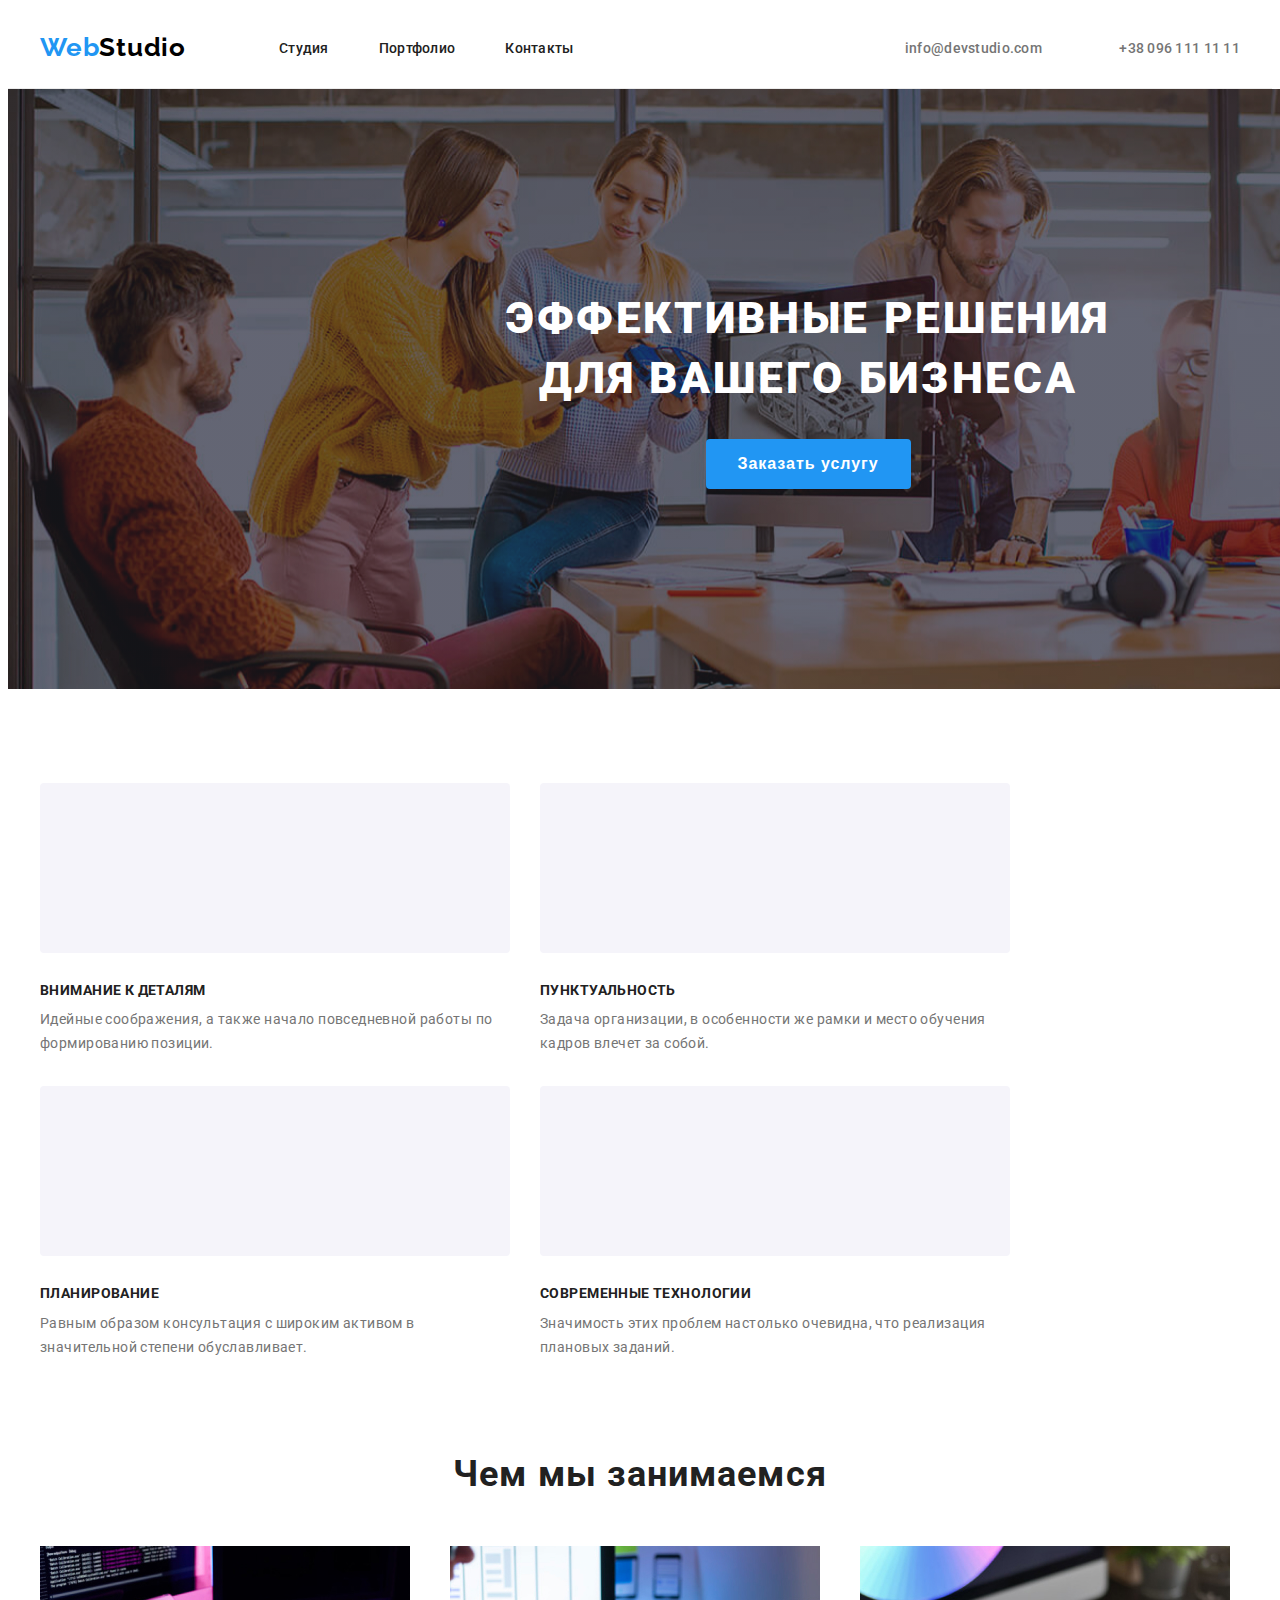
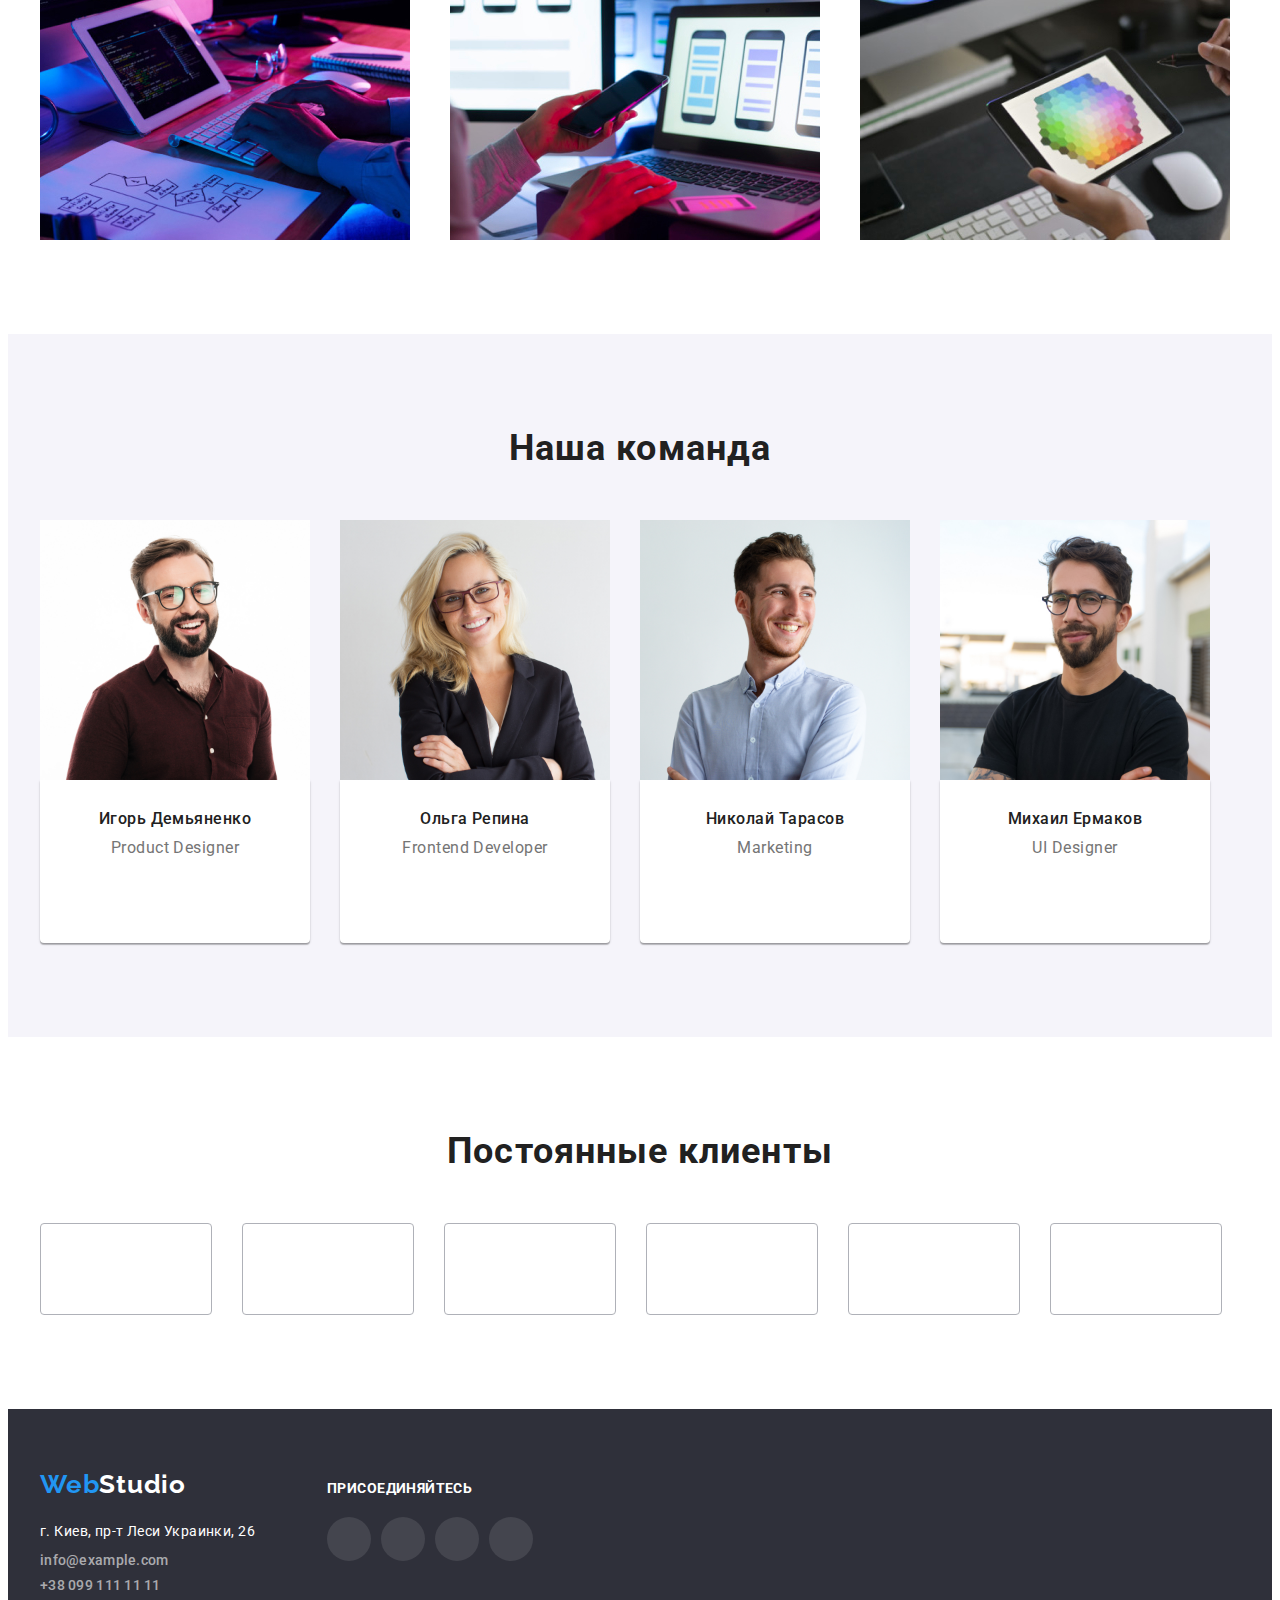
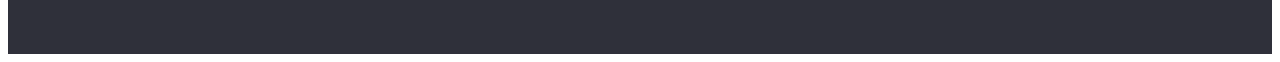
==== index.html @ c996852e "скопировал файлы с ДЗ-3" ====
<!DOCTYPE html>
<html lang="ru">
<head>
    <meta charset="UTF-8">
    <meta http-equiv="X-UA-Compatible" content="IE=edge">
    <meta name="viewport" content="width=device-width, initial-scale=1.0">
    <title>Document</title>
    <link rel="preconnect" href="https://fonts.gstatic.com">
    <link href="https://fonts.googleapis.com/css2?family=Raleway:wght@700&family=Roboto:wght@400;500;700;900&display=swap"
        rel="stylesheet">
    <link rel="stylesheet" href="https://cdnjs.cloudflare.com/ajax/libs/modern-normalize/0.2.0/modern-normalize.min.css"
        integrity="sha512-sqIVMkf5f8XGYI/UZYGs7wODxlUeoj9JknataPfUwtvrSKWMHrMXGZ7Evb6nabFYJQG15vFFyALe6r0nWCD1Ug=="
        crossorigin="anonymous" />
    <link rel="stylesheet" href="./css/styles.css">
    
</head>
<body>
    <header class="header">       
        
        <div class="container">
            <!-- Навигация -->
            <nav class="navigation">
                <a href="./index.html" class="logo link">Web<span class="logo-black">Studio</span></a>
                <ul class="list nav-list">
                    <li class="nav-item">
                        <a class="navigation-link link" href="">Студия</a>
                    </li>
                    <li class="nav-item">
                        <a class="navigation-link link" href="./portfolio.html">Портфолио</a>
                    </li>
                    <li class="nav-item">
                        <a class="navigation-link link" href="">Контакты</a>
                    </li>
                </ul>
            </nav>
            <!-- Контакты -->
            <div class="contacts-container">
                <a href="mailto:info@devstudio.com" class="mail-link link">
                    <svg width="16" height="12" class="icon-envelope">
                        <use href="./images/svg/sprite.svg#icon-envelope">

                        </use>
                    </svg>
                    info@devstudio.com</a>
                <a href="tel:+380961111111" class="phone-link link">
                    <svg width="10" height="16" class="icon-Vector">
                        <use href="./images/svg/sprite.svg#icon-Vector">
                    
                        </use>
                    </svg>
                    +38 096 111 11 11</a>
            </div>
        </div>

    </header>
    <!-- hero -->
    <main class="main">
        <section class="hero-section">
            <div class="container">
                <h1 class="main-title">Эффективные решения для вашего бизнеса</h1>
                <button type="button" class="main-btn">Заказать услугу</button>
            </div>
            
        </section>
        
        
        <!-- Особености -->
        <section class="features-section">
            <div class="container">
                <h2 class="visually-hidden">Особености</h2>
                <ul class="list features-list">
                    <li class="features-item">
                        <div class="svg-container">
                            <svg width="70" height="70">
                                <use href="./images/svg/sprite.svg#icon-antenna-1"></use>
                            </svg>
                        </div>
                        <div>
                            <h3 class="features-title">Внимание к деталям</h3>
                            <p class="features-description">Идейные соображения, а также начало повседневной работы по формированию
                                позиции.</p>
                        </div>
                    </li>
                    <li class="features-item">
                        <div class="svg-container">
                            <svg width="70" height="70">
                                <use href="./images/svg/sprite.svg#icon-clock-1"></use>
                            </svg>
                        </div>
                        <div>
                            <h3 class="features-title">Пунктуальность</h3>
                            <p class="features-description">Задача организации, в особенности же рамки и место обучения кадров влечет за
                                собой.</p>
                        </div>
                    </li>
                    <li class="features-item">
                        <div class="svg-container">
                            <svg width="70" height="70">
                                <use href="./images/svg/sprite.svg#icon-diagram-1"></use>
                            </svg>
                        </div>
                        <div>
                            <h3 class="features-title">Планирование</h3>
                            <p class="features-description">Равным образом консультация с широким активом в значительной степени
                                обуславливает.</p>
                        </div>
                    </li>
                    <li class="features-item">
                        <div class="svg-container">
                            <svg width="70" height="70">
                                <use href="./images/svg/sprite.svg#icon-astronaut-1"></use>
                            </svg>
                        </div>
                        <div>
                            <h3 class="features-title">Современные технологии</h3>
                            <p class="features-description">Значимость этих проблем настолько очевидна, что реализация плановых заданий.
                            </p>
                        </div>
                    </li>                   
                   
                </ul>
            </div>
             
        </section>
        
        
        
        <!-- Чем мы занимаемся -->
        <section class="box-section">
            <div class="container">
                <h2 class="title">Чем мы занимаемся</h2>
                <ul class="list box-list">
                    <li class="box-item">
                        <img class="box-img" src="./images/img.jpg" alt="box 1" height="294" width="370">
                    </li>
                    <li class="box-item">
                        <img class="box-img" src="./images/img(1).jpg" alt="box 2" height="294" width="370">
                    </li>
                    <li class="box-item">
                        <img class="box-img" src="./images/img(2).jpg" alt="box 3" height="294" width="370">
                    </li>
                </ul>
            </div>        
        </section>
        

        
        <!-- Наша команда -->
        <section class="team-section">
            <div class="container">
                <h2 class="title">Наша команда</h2>
                <ul class="list team-list">
                    <li class="team-item">
                        <img class="team-img" src="./images/team/img.jpg" alt="Product Designer" width="270" height="260">
                        <div class="team-list-content-wrapper">
                            <h3 class="team-title">Игорь Демьяненко</h3>
                            <p class="team-position">Product Designer</p>
                            <ul class="social-links list">
                                <li class="social-link-item">
                                    <a href="" class="social-link link">
                                        <svg class="social-list-icon">
                                            <use href="./images/svg/sprite.svg#icon-instagram-2"></use>
                                        </svg>
                                    </a>
                                </li>
                                <li class="social-link-item">
                                    <a href="" class="social-link link">
                                        <svg class="social-list-icon">
                                            <use href="./images/svg/sprite.svg#icon-twitter-1"></use>
                                        </svg>
                                    </a>
                                </li>
                                <li class="social-link-item">
                                    <a href="" class="social-link link">
                                        <svg class="social-list-icon">
                                            <use href="./images/svg/sprite.svg#icon-facebook-1"></use>
                                        </svg>
                                    </a>
                                </li>
                                <li class="social-link-item">
                                    <a href="" class="social-link link">
                                        <svg class="social-list-icon">
                                            <use href="./images/svg/sprite.svg#icon-linkedin-1"></use>
                                        </svg>
                                    </a>
                                </li>
                            </ul>
                        </div>
                    </li>
                    <li class="team-item">
                        <img class="team-img" src="./images/team/img(1).jpg" alt="Frontend Developer" width="270" height="260">
                        <div class="team-list-content-wrapper">
                            <h3 class="team-title">Ольга Репина</h3>
                            <p class="team-position">Frontend Developer</p>
                            <ul class="social-links list">
                                <li class="social-link-item">
                                    <a href="" class="social-link link">
                                        <svg class="social-list-icon">
                                            <use href="./images/svg/sprite.svg#icon-instagram-2"></use>
                                        </svg>
                                    </a>
                                </li>
                                <li class="social-link-item">
                                    <a href="" class="social-link link">
                                        <svg class="social-list-icon">
                                            <use href="./images/svg/sprite.svg#icon-twitter-1"></use>
                                        </svg>
                                    </a>
                                </li>
                                <li class="social-link-item">
                                    <a href="" class="social-link link">
                                        <svg class="social-list-icon">
                                            <use href="./images/svg/sprite.svg#icon-facebook-1"></use>
                                        </svg>
                                    </a>
                                </li>
                                <li class="social-link-item">
                                    <a href="" class="social-link link">
                                        <svg class="social-list-icon">
                                            <use href="./images/svg/sprite.svg#icon-linkedin-1"></use>
                                        </svg>
                                    </a>
                                </li>
                            </ul>
                        </div>
                    </li>
                    <li class="team-item">
                        <img class="team-img" src="./images/team/img(2).jpg" alt="Marketing" width="270" height="260">
                        <div class="team-list-content-wrapper">
                            <h3 class="team-title">Николай Тарасов</h3>
                            <p class="team-position">Marketing</p>
                            <ul class="social-links list">
                                <li class="social-link-item">
                                    <a href="" class="social-link link">
                                        <svg class="social-list-icon">
                                            <use href="./images/svg/sprite.svg#icon-instagram-2"></use>
                                        </svg>
                                    </a>
                                </li>
                                <li class="social-link-item">
                                    <a href="" class="social-link link">
                                        <svg class="social-list-icon">
                                            <use href="./images/svg/sprite.svg#icon-twitter-1"></use>
                                        </svg>
                                    </a>
                                </li>
                                <li class="social-link-item">
                                    <a href="" class="social-link link">
                                        <svg class="social-list-icon">
                                            <use href="./images/svg/sprite.svg#icon-facebook-1"></use>
                                        </svg>
                                    </a>
                                </li>
                                <li class="social-link-item">
                                    <a href="" class="social-link link">
                                        <svg class="social-list-icon">
                                            <use href="./images/svg/sprite.svg#icon-linkedin-1"></use>
                                        </svg>
                                    </a>
                                </li>
                            </ul>
                        </div>
                    </li>
                    <li class="team-item">
                        <img class="team-img" src="./images/team/img(3).jpg" alt="UI Designer" width="270" height="260">
                        <div class="team-list-content-wrapper">
                            <h3 class="team-title">Михаил Ермаков</h3>
                            <p class="team-position">UI Designer</p>
                            <ul class="social-links list">
                                <li class="social-link-item">
                                    <a href="" class="social-link link">
                                        <svg class="social-list-icon">
                                            <use href="./images/svg/sprite.svg#icon-instagram-2"></use>
                                        </svg>
                                    </a>
                                </li>
                                <li class="social-link-item">
                                    <a href="" class="social-link link">
                                        <svg class="social-list-icon">
                                            <use href="./images/svg/sprite.svg#icon-twitter-1"></use>
                                        </svg>
                                    </a>
                                </li>
                                <li class="social-link-item">
                                    <a href="" class="social-link link">
                                        <svg class="social-list-icon">
                                            <use href="./images/svg/sprite.svg#icon-facebook-1"></use>
                                        </svg>
                                    </a>
                                </li>
                                <li class="social-link-item">
                                    <a href="" class="social-link link">
                                        <svg class="social-list-icon">
                                            <use href="./images/svg/sprite.svg#icon-linkedin-1"></use>
                                        </svg>
                                    </a>
                                </li>
                            </ul>
                        </div>
                    </li>                   
                
                </ul>
            </div>
        </section>

        <!-- Постоянные клиенты -->
        <section class="regular-customers-section">
            <div class="container">
                <h2 class="regular-customers-title">Постоянные клиенты</h2>
                <ul class="regular-customers-list list">                    
                    <li class="regular-customers-list-item">
                        <a class="regular-customers-link link" href="">
                            <svg width="45" height="50" class="regular-customers-icon">
                                <use href="./images/svg/sprite.svg#icon-logo-1">

                                </use>
                            </svg>
                        </a>
                    </li>
                    <li class="regular-customers-list-item">
                        <a class="regular-customers-link link" href="">
                            <svg width="40" height="52" class="regular-customers-icon">
                                <use href="./images/svg/sprite.svg#icon-logo-2">

                                </use>
                            </svg>
                        </a>
                    </li>
                    <li class="regular-customers-list-item">
                        <a class="regular-customers-link link" href="">
                            <svg width="41" height="42" class="regular-customers-icon">
                                <use href="./images/svg/sprite.svg#icon-logo-3">

                                </use>
                            </svg>
                        </a>
                    </li>
                    <li class="regular-customers-list-item">
                        <a class="regular-customers-link link" href="">
                            <svg width="80" height="42" class="regular-customers-icon">
                                <use  href="./images/svg/sprite.svg#icon-logo-4">

                                </use>
                            </svg>
                        </a>
                    </li>
                    <li class="regular-customers-list-item">
                        <a class="regular-customers-link link" href="">
                            <svg width="59" height="47" class="regular-customers-icon">
                                <use href="./images/svg/sprite.svg#icon-logo-5">

                                </use>
                            </svg>
                        </a>
                    </li>
                    <li class="regular-customers-list-item">
                        <a class="regular-customers-link link" href="">
                            <svg width="88" height="45" class="regular-customers-icon">
                                <use href="./images/svg/sprite.svg#icon-logo-6">
                    
                                </use>
                            </svg>
                        </a>
                    </li>
                </ul>
            </div>
        </section>

        

    </main>
    <!-- footer -->
    <footer class="footer">
        <div class="container footer-container">
            <div>
                <a class="logo link" href="">Web<span class="logo-white">Studio</span></a>
                
                <address class="adress">
                    <p class="address-name">г. Киев, пр-т Леси Украинки, 26</p>
                    <a class="mail-link link" href="mailto:info@example.com">info@example.com</a>
                    <a class="phone-link link" href="tel:+380991111111">+38 099 111 11 11</a>
                
                </address>
            </div>
            <div class="social-links-container">
                <h2 class="sicial-title">присоединяйтесь</h2>
                <ul class="footer-social-links list">
                    <li class="footer-social-link-item">
                        <a href="" class="footer-social-link link">
                            <svg width=20 height=20 class="footer-social-list-icon">
                                <use href="./images/svg/sprite.svg#icon-instagram-2"></use>
                            </svg>
                        </a>
                    </li>
                    <li class="footer-social-link-item">
                        <a href="" class="footer-social-link link">
                            <svg width=20 height=20 class="footer-social-list-icon">
                                <use href="./images/svg/sprite.svg#icon-twitter-1"></use>
                            </svg>
                        </a>
                    </li>
                    <li class="footer-social-link-item">
                        <a href="" class="footer-social-link link">
                            <svg width=20 height=20 class="footer-social-list-icon">
                                <use href="./images/svg/sprite.svg#icon-facebook-1"></use>
                            </svg>
                        </a>
                    </li>
                    <li class="footer-social-link-item">
                        <a href="" class="footer-social-link link">
                            <svg width=20 height=20 class="footer-social-list-icon">
                                <use href="./images/svg/sprite.svg#icon-linkedin-1"></use>
                            </svg>
                        </a>
                    </li>
                </ul>
            </div>
        </div>
        

    </footer>
    
    
</body>
</html>
---- css/styles.css ----
h1,
h2,
h3,
h4,
h5,
h6,
p {
  margin: 0px;
  padding: 0px;
}

ol,
ul {
  margin: 0px;
  padding: 0px;
}

img {
  display: block;
}

:root {
  --main-font: "Roboto", sans-serif;
  --secondary-font: "Raleway", sans-serif;
  --accent-color: #2196f3;
  --main-color: #212121;
  --secondary-color: #757575;
  --color-balck: #000000;
  --color-white: #ffffff;
}

body {
  font-family: var(--main-font);
  color: var(--main-color);
}

.icon-envelope,
.icon-Vector {
  fill: var(--secondary-color);
  margin-right: 10px;
}

.phone-link:focus .icon-Vector,
.phone-link:hover .icon-Vector,
.mail-link:hover .icon-envelope,
.mail-link:focus .icon-envelope {
  fill: var(--accent-color);
}

.link {
  text-decoration: none;
}

.list {
  list-style: none;
}

.adress {
  font-style: normal;
  margin-top: 20px;
}

.adress .phone-link {
  display: block;
}

.visually-hidden {
  position: absolute !important;
  clip: rect(1px 1px 1px 1px); /* IE6, IE7 */
  clip: rect(1px, 1px, 1px, 1px);
  padding: 0 !important;
  border: 0 !important;
  height: 1px !important;
  width: 1px !important;
  overflow: hidden;
}

.container {
  width: 1200px;
  margin: 0 auto;
  padding-left: 15px;
  padding-right: 15px;
}

.header {
  display: flex;
  align-items: center;
  padding-top: 24px;
  padding-bottom: 25px;
  border-bottom: 1px solid #ececec;
}

.social-links {
  padding-left: 32px;
  padding-right: 32px;
  margin-top: 16px;
  display: flex;
}

.social-link-item {
  align-items: center;
}

.social-link {
  border-radius: 50%;
  display: flex;
  justify-content: center;
  align-items: center;
  height: 40px;
  width: 40px;
}

.social-link-item:not(:last-child) {
  margin-right: 10px;
}

.social-list-icon {
  fill: #afb1b8;
  width: 20px;
  height: 20px;
}

.social-link:focus,
.social-link:hover {
  background-color: var(--accent-color);
}

.social-link:focus .social-list-icon,
.social-link:hover .social-list-icon {
  fill: var(--color-white);
}

.regular-customers-title {
  font-family: Roboto;
  font-weight: 700;
  font-size: 36px;
  line-height: 1.16;
  text-align: center;
  letter-spacing: 0.03em;

  color: var(--main-color);
}

.regular-customers-list {
  display: flex;
  margin-top: 50px;
}

.logo-1 {
  width: 45px;
  height: 50px;
}

.regular-customers-link {
  display: flex;
  justify-content: center;
  align-items: center;
  width: 170px;
  height: 90px;
  border: 1px solid #afb1b8;
  border-radius: 4px;
}

.footer-container {
  display: flex;
}

.sicial-title {
  font-family: Roboto;
  font-weight: 700;
  font-size: 14px;
  line-height: 1.14;
  letter-spacing: 0.03em;
  text-transform: uppercase;
  color: var(--color-white);
}

.regular-customers-link:hover .regular-customers-icon {
  fill: var(--accent-color);
}

.footer-social-links {
  display: flex;
  margin-top: 20px;
}

.footer-social-link-item:not(:last-child) {
  margin-right: 10px;
}

.social-links-container {
  padding-top: 12px;
  margin-left: 72px;
}

.footer-social-list-icon {
  fill: var(--color-white);
}

.footer-social-link:focus,
.footer-social-link:hover {
  background: var(--accent-color);
}

.footer-social-link {
  display: flex;
  justify-content: center;
  align-items: center;
  height: 44px;
  width: 44px;
  border-radius: 50%;
  background: rgba(255, 255, 255, 0.1);
}

.regular-customers-icon {
  fill: #afb1b8;
}

.project-link:hover .project-img {
  box-shadow: 0px 1px 1px rgba(0, 0, 0, 0.12), 0px 4px 4px rgba(0, 0, 0, 0.06),
    1px 4px 6px rgba(0, 0, 0, 0.16);
}

.regular-customers-list-item:not(:last-child) {
  margin-right: 30px;
}

.regular-customers-section {
  padding-top: 94px;
  padding-bottom: 94px;
}

.nav-item:not(:last-child) {
  margin-right: 50px;
}

.contacts-container {
  margin-left: auto;
}

.contacts-container .mail-link {
  margin-right: 50px;
}

.adress .mail-link {
  display: block;
  margin-bottom: 9px;
}

.navigation {
  display: flex;
  align-items: center;
}

.header .container {
  display: flex;
  align-items: center;
}

.nav-list {
  display: flex;
  align-items: center;
  margin-left: 93px;
}

.hero-section {
  width: 1600px;
  margin: 0 auto;
  background: #2f303a;
  padding-top: 200px;
  padding-bottom: 200px;
  text-align: center;
  background-image: linear-gradient(
      rgba(47, 48, 58, 0.4),
      rgba(47, 48, 58, 0.4)
    ),
    url(/images/hero-Img.jpg);
}

.svg-container {
  width: 270px;
  height: 120px;
  padding: 25px 100px;
  background: #f5f4fa;
  border-radius: 4px;
  margin-bottom: 30px;
}

.logo {
  font-family: var(--secondary-font);
  font-weight: 700;
  font-size: 26px;
  line-height: 1.19;
  letter-spacing: 0.03em;
  color: var(--accent-color);
}

.logo-black {
  color: var(--color-balck);
}

.logo-white {
  color: var(--color-white);
}

.navigation-link {
  font-weight: 500;
  font-size: 14px;
  line-height: 1.14;
  letter-spacing: 0.02em;
  color: var(--main-color);
}

.features-list {
  display: flex;
  margin-left: -30px;
  margin-top: -30px;
  flex-wrap: wrap;
}

.features-item {
  margin-top: 30px;
  margin-left: 30px;
  flex-basis: calc(100% / 4 - 30px);
}

.team-section {
  background-color: #f5f4fa;
  padding-top: 94px;
  padding-bottom: 94px;
}

.footer {
  background-color: #2f303a;
  padding-top: 60px;
  padding-bottom: 60px;
}

.mail-link {
  font-weight: 500;
  font-size: 14px;
  line-height: 1.14;
  letter-spacing: 0.02em;
  color: rgba(255, 255, 255, 0.6);
}

.phone-link {
  font-weight: 500;
  font-size: 14px;
  line-height: 1.14;
  letter-spacing: 0.02em;
  color: rgba(255, 255, 255, 0.6);
}

.contacts-container .mail-link {
  color: var(--secondary-color);
}

.contacts-container .phone-link {
  color: var(--secondary-color);
}

.mail-link:focus,
.mail-link:hover,
.navigation-link:focus,
.navigation-link:hover,
.phone-link:hover,
.phone-link:focus {
  color: var(--accent-color);
}

.main-title {
  font-weight: 900;
  font-size: 44px;
  line-height: 1.36;
  letter-spacing: 0.06em;
  text-transform: uppercase;
  color: #ffffff;
  width: 700px;
  margin: 0 auto;
  margin-bottom: 30px;
}

.main-btn {
  font-weight: 700;
  font-size: 16px;
  line-height: 1.87;
  letter-spacing: 0.06em;
  background-color: var(--accent-color);
  color: var(--color-white);
  cursor: pointer;
  padding: 10px 32px;
  border-radius: 4px;
  border: none;
}

.features-section {
  padding-top: 94px;
  padding-bottom: 47px;
}

.box-section {
  padding-top: 47px;
  padding-bottom: 94px;
}

.features-title {
  font-weight: 700;
  font-size: 14px;
  line-height: 1.14;
  letter-spacing: 0.03em;
  text-transform: uppercase;
  margin-bottom: 10px;
}

.title {
  font-weight: 700;
  font-size: 36px;
  line-height: 1.16;
  text-align: center;
  letter-spacing: 0.03em;
  color: var(--main-color);
  margin-bottom: 50px;
}

.features-description {
  font-size: 14px;
  line-height: 1.71;
  letter-spacing: 0.03em;
  color: var(--secondary-color);
}

.team-title {
  font-weight: 500;
  font-size: 16px;
  line-height: 1.18;
  text-align: center;
  letter-spacing: 0.03em;
  margin-bottom: 10px;
}

.box-item {
  flex-basis: calc(100% / 3 - -30px);
  margin-left: 30px;
  margin-top: 30px;
}

.team-list {
  flex-wrap: wrap;
  display: flex;
  margin-left: -30px;
  margin-top: -30px;
}

.team-item {
  margin-left: 30px;
  margin-top: 30px;
}

.team-list-content-wrapper {
  padding-top: 30px;
  padding-bottom: 30px;
  background-color: var(--color-white);
  box-shadow: 0px 1px 3px rgba(0, 0, 0, 0.12), 0px 1px 1px rgba(0, 0, 0, 0.14),
    0px 2px 1px rgba(0, 0, 0, 0.2);
  border-radius: 0px 0px 4px 4px;
}

.box-list {
  display: flex;
  margin-left: -30px;
  margin-top: -30px;
}

.filters-list {
  display: flex;
  justify-content: center;
  margin-bottom: 50px;
}

.portfolio-section {
  padding-top: 94px;
  padding-bottom: 94px;
}

.project-list-content-wrapper {
  padding: 20px 24px;
  border: 1px solid #eeeeee;
}

.project-item {
  margin-left: 30px;
  margin-top: 30px;
}

.filter-item:not(:last-child) {
  margin-right: 8px;
}

.filter-btm {
  display: block;
  padding: 6px 22px;
  background: #f5f4fa;
  border: none;
  border-radius: 4px;
}

.projects-list {
  flex-wrap: wrap;
  display: flex;
  margin-left: -30px;
  margin-top: -30px;
}

.team-position {
  font-size: 16px;
  line-height: 1.18;
  text-align: center;
  letter-spacing: 0.03em;
  color: var(--secondary-color);
}

.address-name {
  font-size: 14px;
  line-height: 1.71;
  letter-spacing: 0.03em;
  color: var(--color-white);
  margin-bottom: 9px;
}

.filter-btm {
  font-weight: 500;
  font-size: 16px;
  line-height: 1.62;
  text-align: center;
  letter-spacing: 0.03em;
  cursor: pointer;
  color: var(--main-color);
}

.filter-btm:hover,
.filter-btm:focus {
  background-color: var(--accent-color);
  color: var(--color-white);
}

.project-title {
  font-weight: 700;
  font-size: 18px;
  line-height: 2;
  letter-spacing: 0.06em;
  margin-bottom: 4px;
  color: var(--main-color);
}

.project-name {
  font-size: 16px;
  line-height: 1.87;
  letter-spacing: 0.03em;
  color: var(--secondary-color);
}
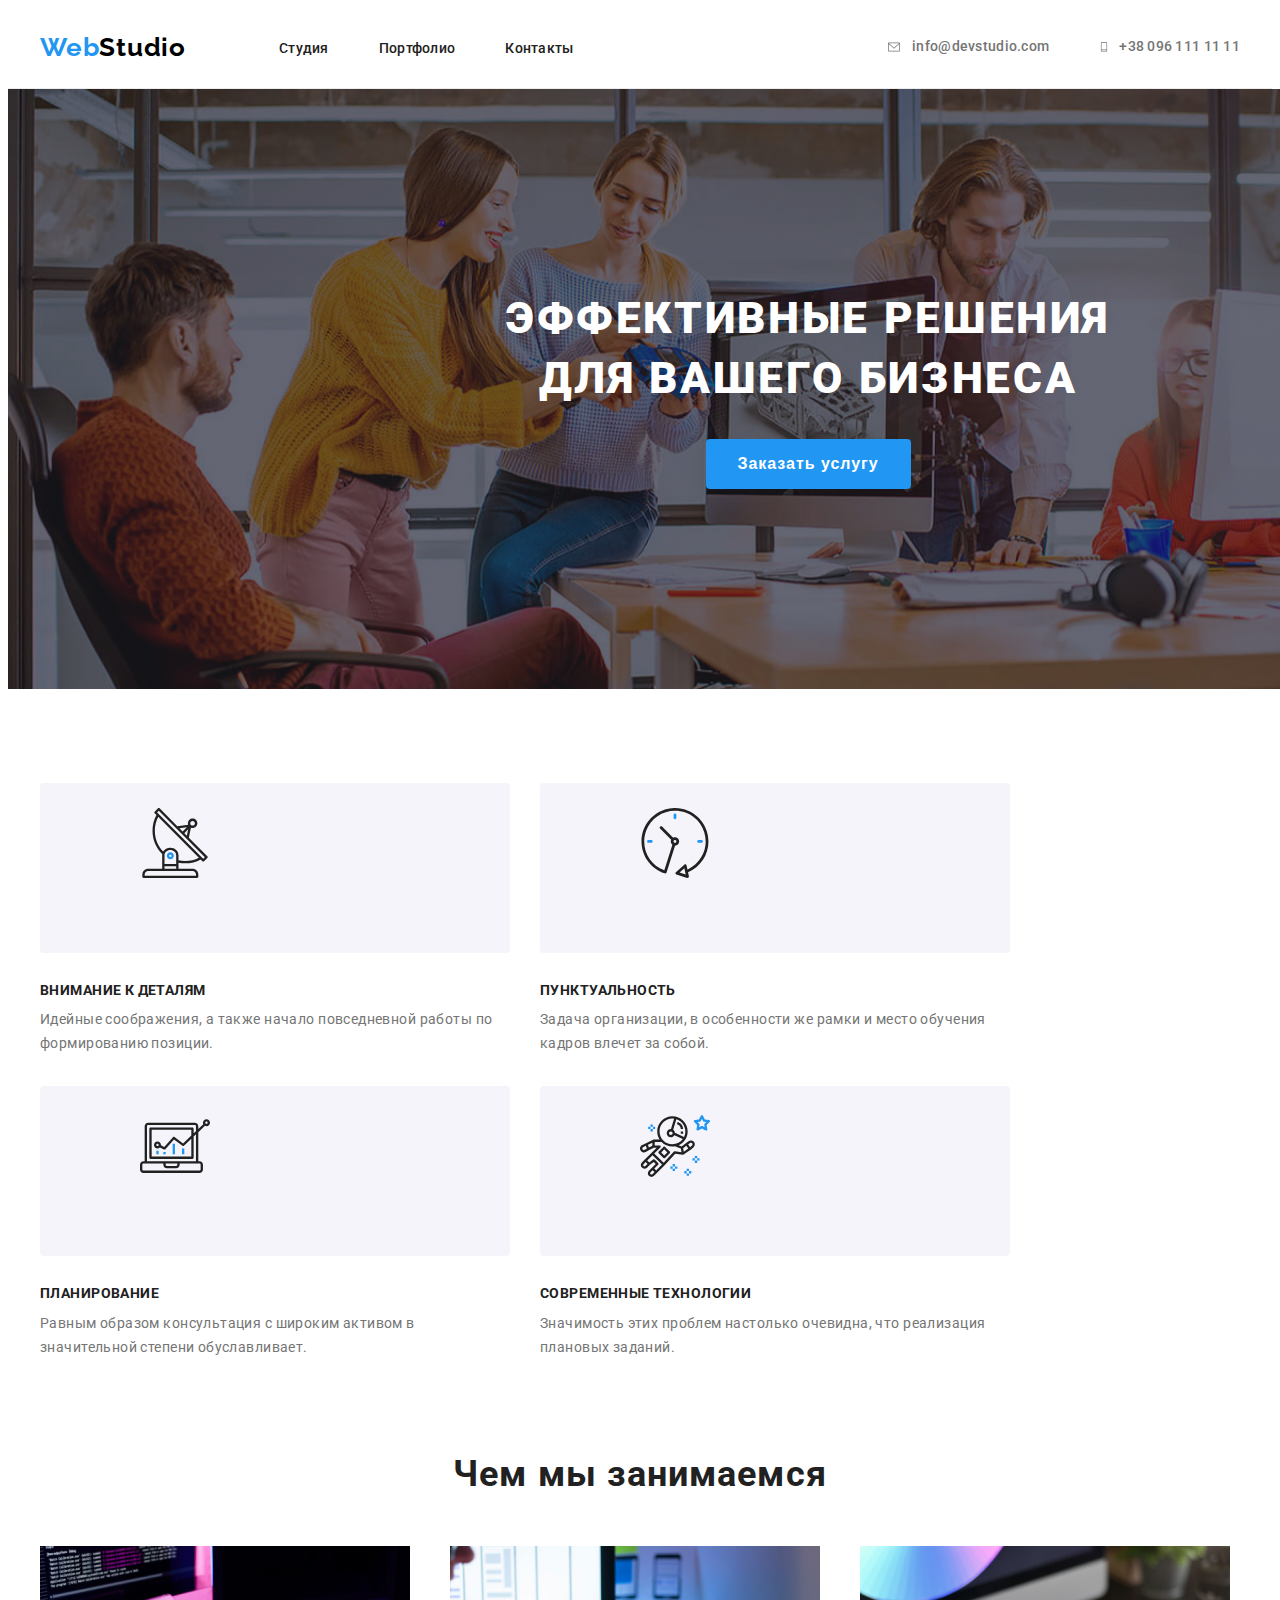
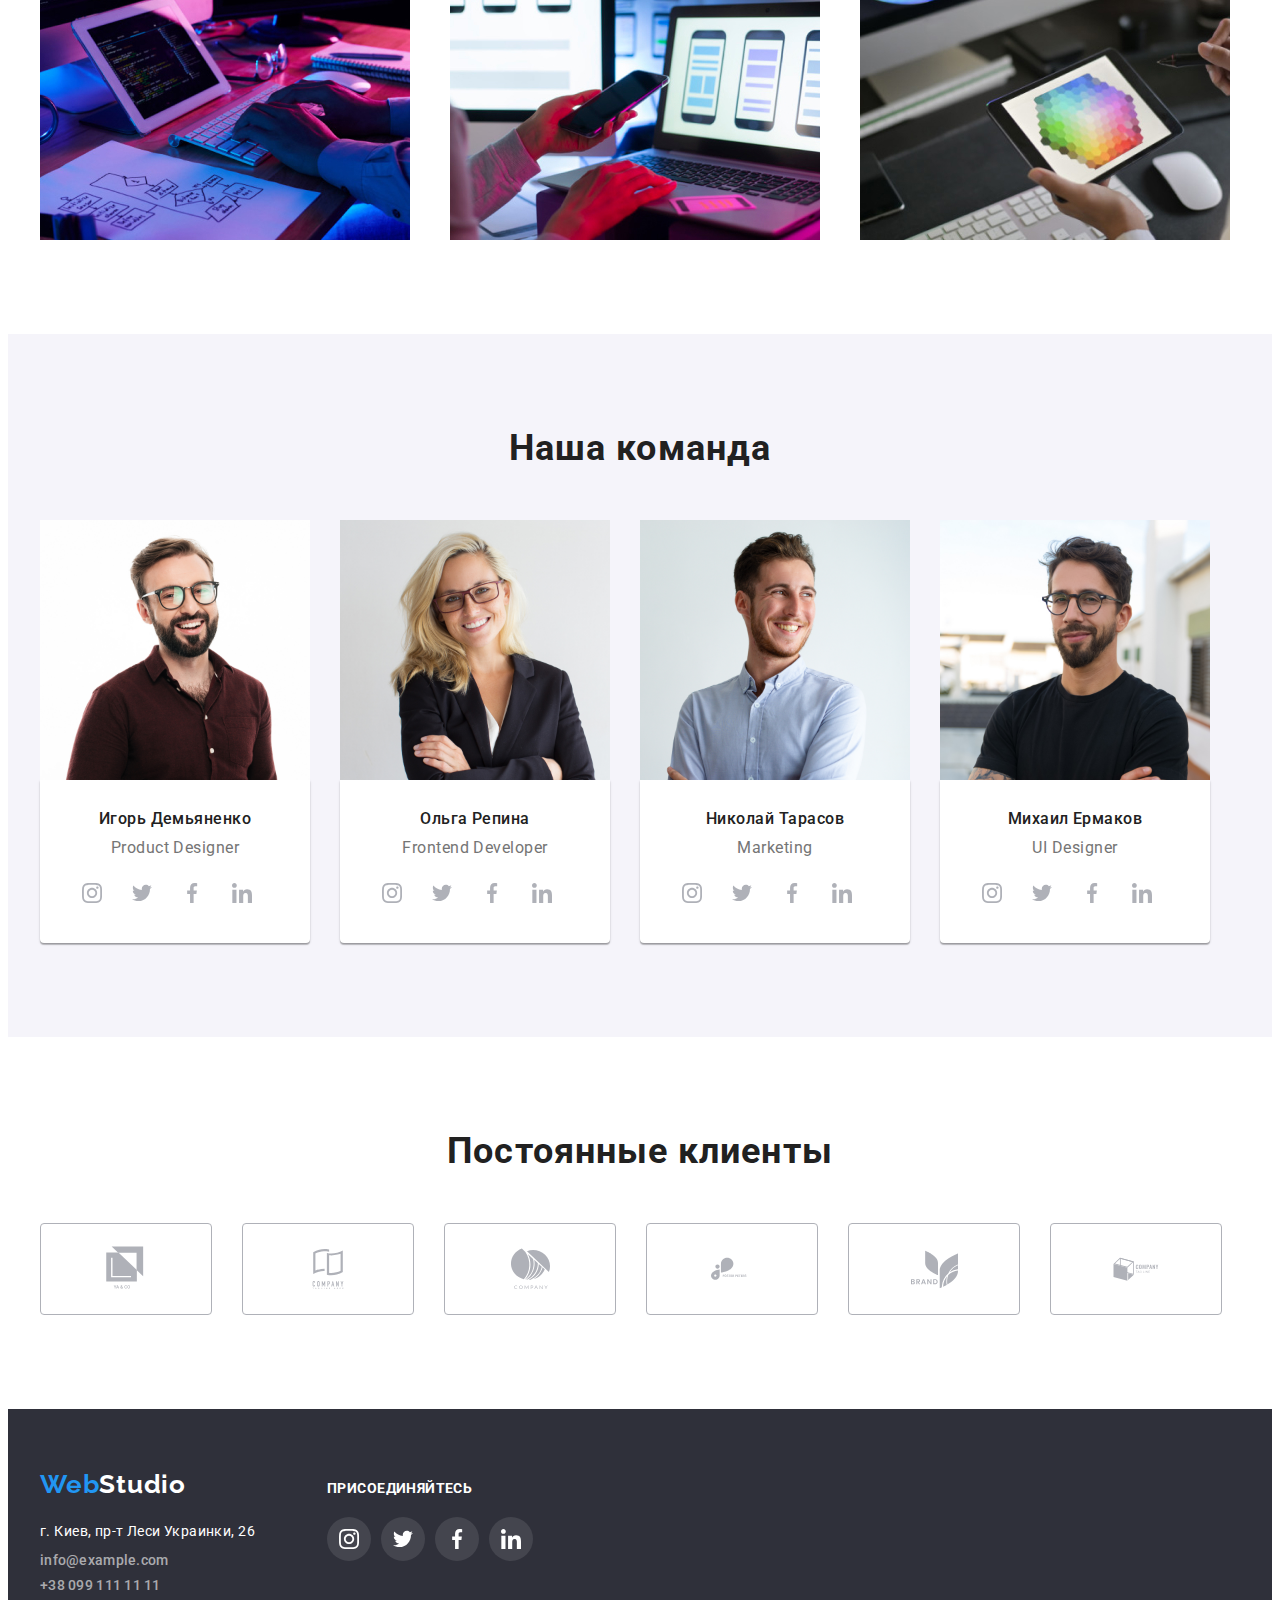
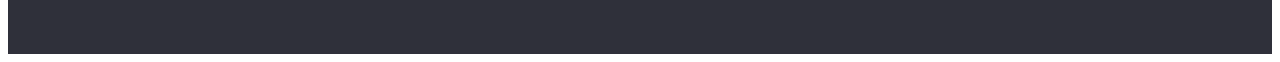
==== commit 9685da30: "закончил дз" ====
--- a/index.html
+++ b/index.html
@@ -23,7 +23,7 @@
                 <a href="./index.html" class="logo link">Web<span class="logo-black">Studio</span></a>
                 <ul class="list nav-list">
                     <li class="nav-item">
-                        <a class="navigation-link link" href="">Студия</a>
+                        <a class="navigation-link link" href="index.html">Студия</a>
                     </li>
                     <li class="nav-item">
                         <a class="navigation-link link" href="./portfolio.html">Портфолио</a>
--- a/css/styles.css
+++ b/css/styles.css
@@ -175,6 +175,7 @@
   color: var(--color-white);
 }
 
+.regular-customers-link:focus .regular-customers-icon,
 .regular-customers-link:hover .regular-customers-icon {
   fill: var(--accent-color);
 }
@@ -216,11 +217,6 @@
   fill: #afb1b8;
 }
 
-.project-link:hover .project-img {
-  box-shadow: 0px 1px 1px rgba(0, 0, 0, 0.12), 0px 4px 4px rgba(0, 0, 0, 0.06),
-    1px 4px 6px rgba(0, 0, 0, 0.16);
-}
-
 .regular-customers-list-item:not(:last-child) {
   margin-right: 30px;
 }
@@ -235,10 +231,14 @@
 }
 
 .contacts-container {
+  display: flex;
   margin-left: auto;
 }
 
 .contacts-container .mail-link {
+  justify-content: center;
+  align-items: center;
+  display: flex;
   margin-right: 50px;
 }
 
@@ -357,6 +357,9 @@
 }
 
 .contacts-container .phone-link {
+  align-items: center;
+  justify-content: center;
+  display: flex;
   color: var(--secondary-color);
 }
 
@@ -493,6 +496,12 @@
   margin-top: 30px;
 }
 
+.project-item:focus,
+.project-item:hover {
+  box-shadow: 0px 1px 1px rgba(0, 0, 0, 0.12), 0px 4px 4px rgba(0, 0, 0, 0.06),
+    1px 4px 6px rgba(0, 0, 0, 0.16);
+}
+
 .filter-item:not(:last-child) {
   margin-right: 8px;
 }
@@ -540,6 +549,8 @@
 
 .filter-btm:hover,
 .filter-btm:focus {
+  box-shadow: 0px 3px 1px rgba(0, 0, 0, 0.1), 0px 1px 2px rgba(0, 0, 0, 0.08),
+    0px 2px 2px rgba(0, 0, 0, 0.12);
   background-color: var(--accent-color);
   color: var(--color-white);
 }
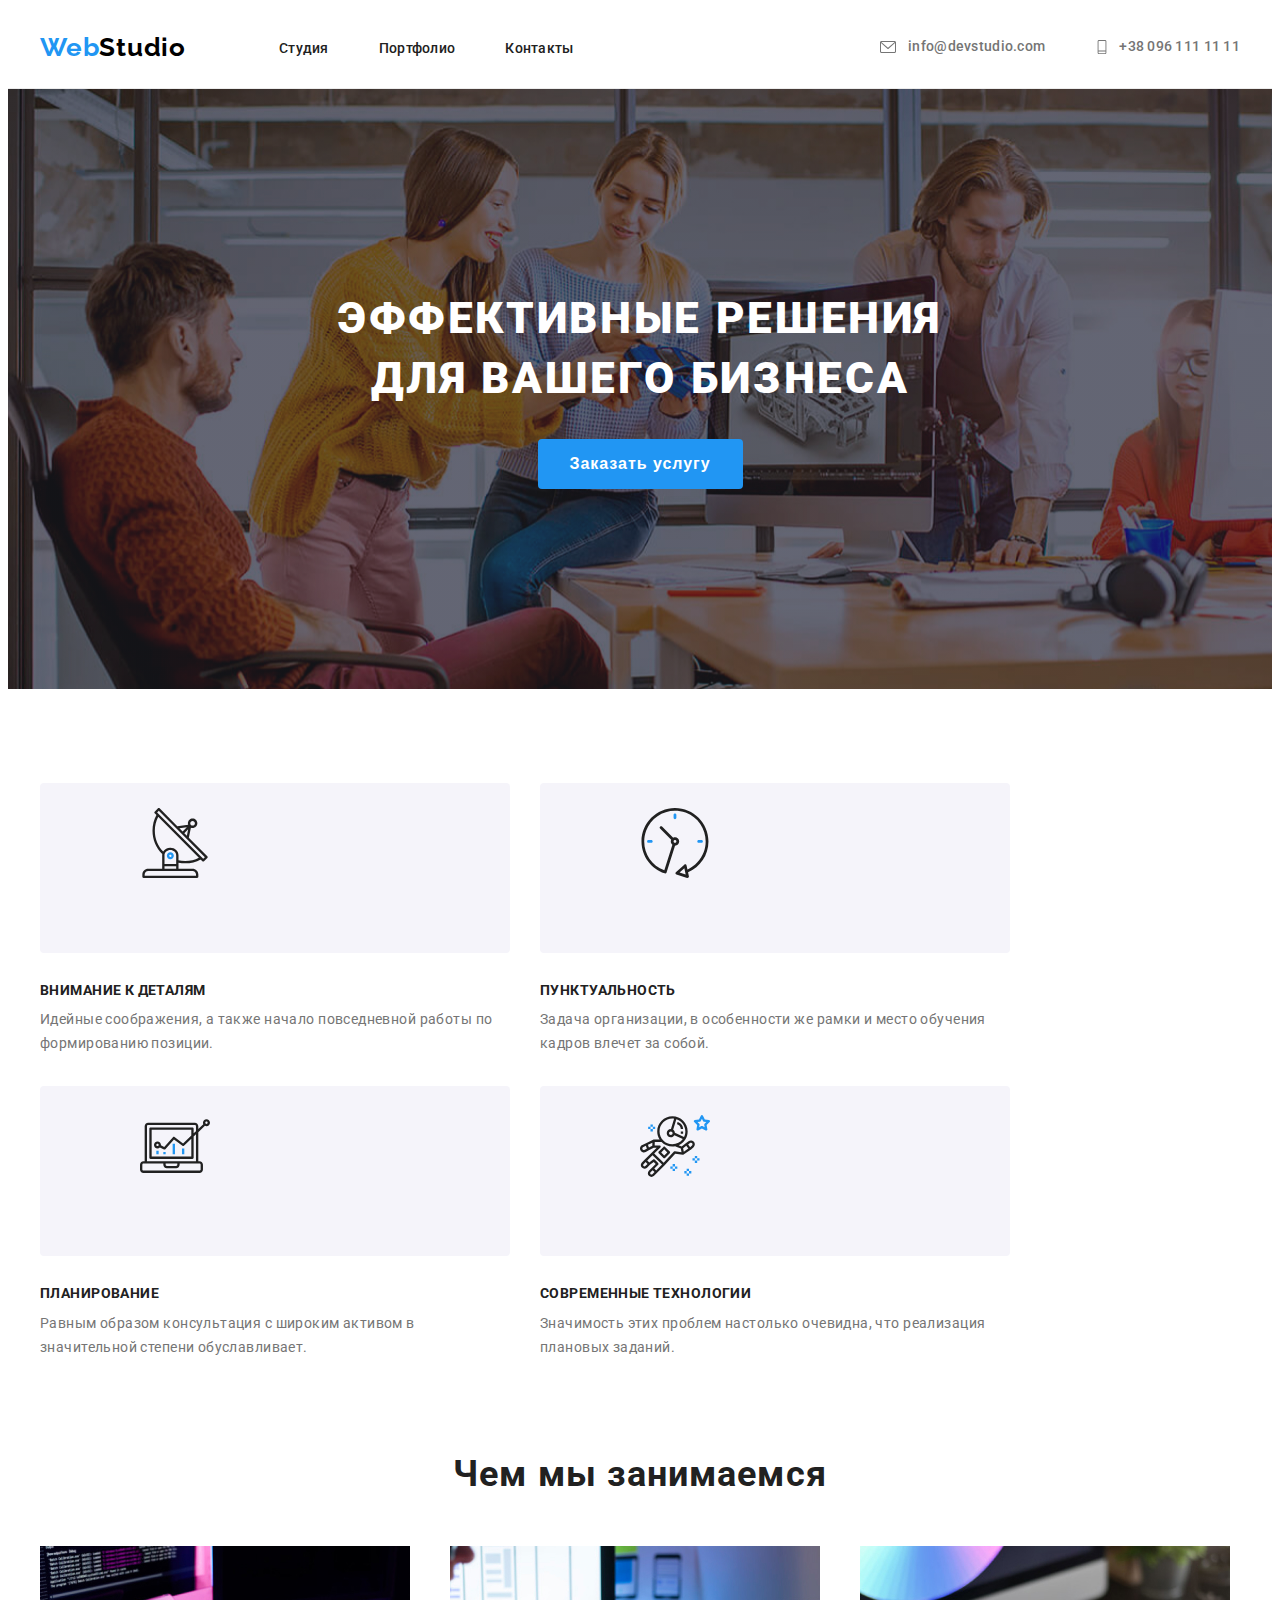
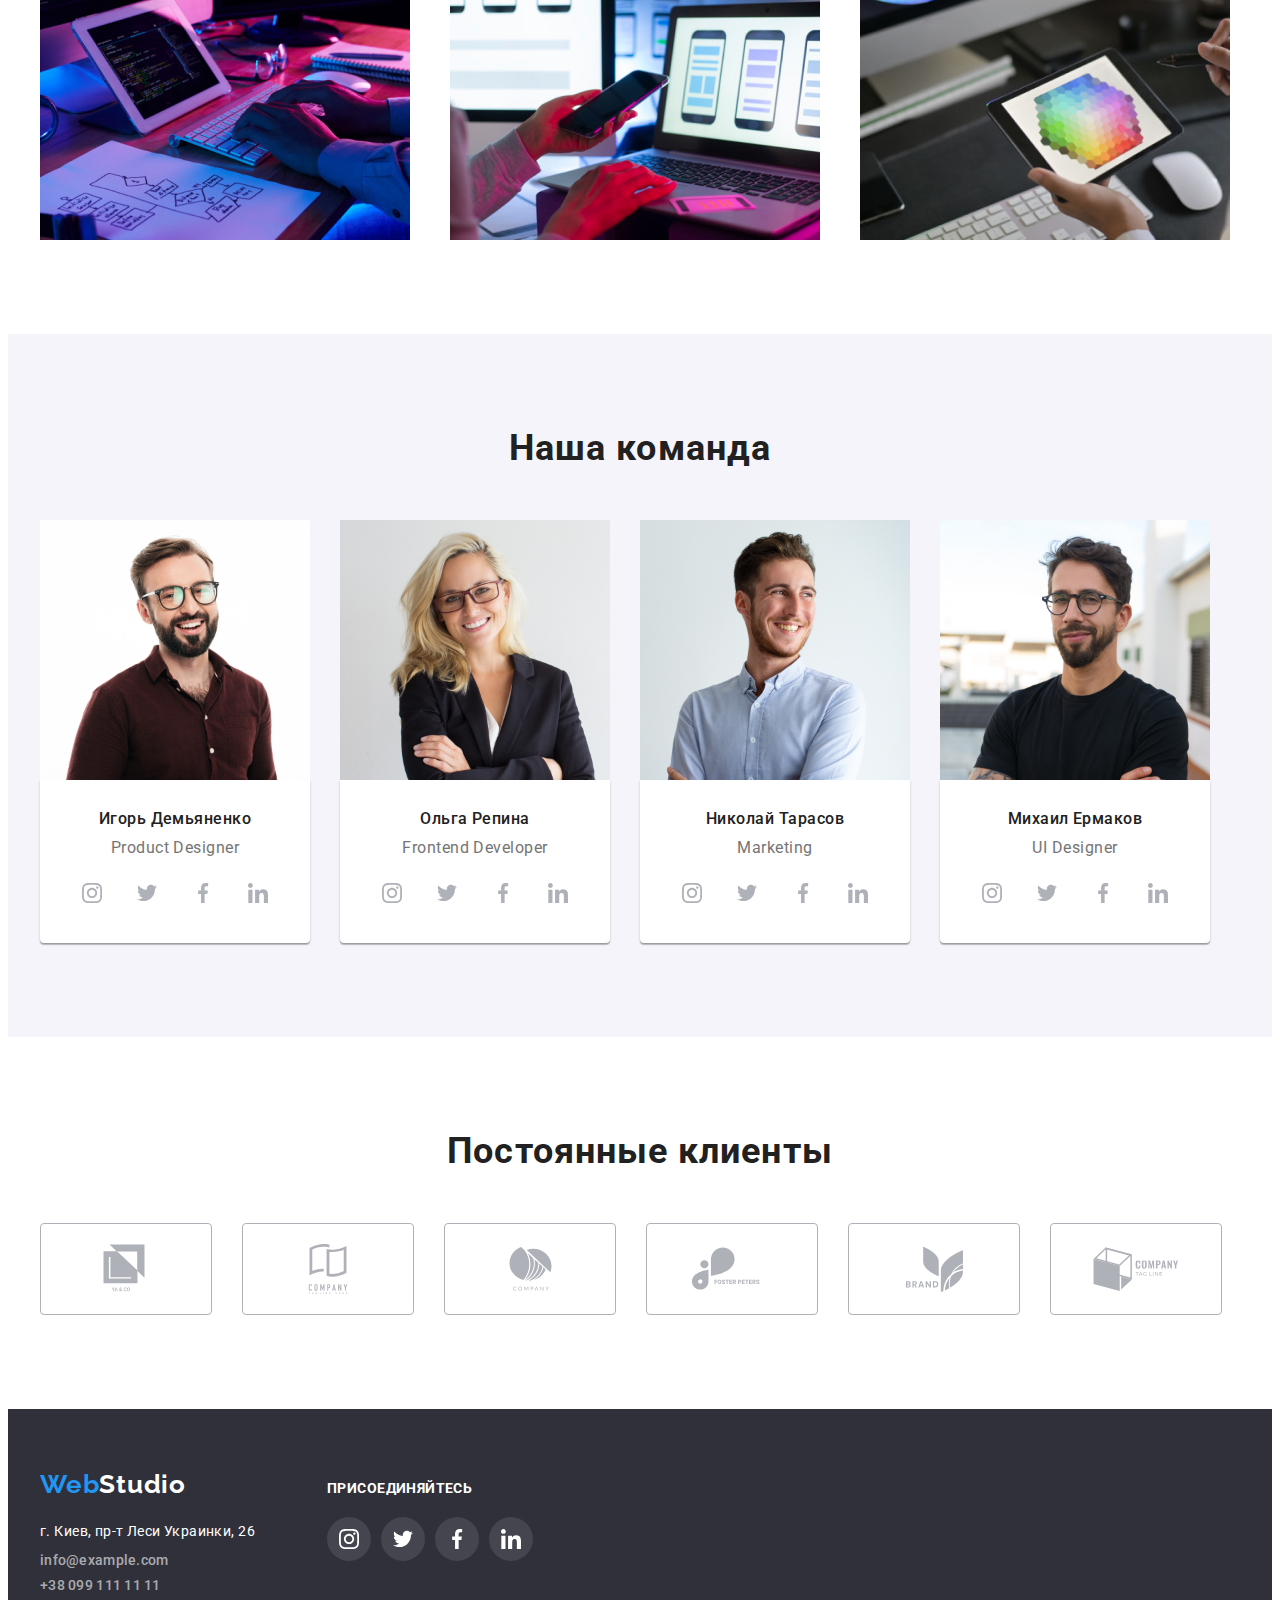
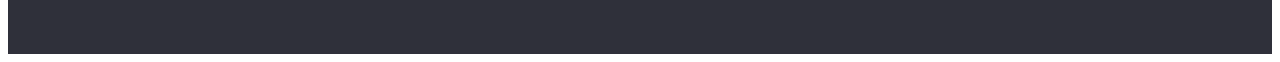
==== commit 07360110: "исправил ошибки" ====
--- a/index.html
+++ b/index.html
@@ -36,19 +36,19 @@
             <!-- Контакты -->
             <div class="contacts-container">
                 <a href="mailto:info@devstudio.com" class="mail-link link">
-                    <svg width="16" height="12" class="icon-envelope">
+                    <svg width="20" height="16" class="icon-envelope">
                         <use href="./images/svg/sprite.svg#icon-envelope">
-
+            
                         </use>
                     </svg>
                     info@devstudio.com</a>
                 <a href="tel:+380961111111" class="phone-link link">
-                    <svg width="10" height="16" class="icon-Vector">
+                    <svg width="14" height="20" class="icon-Vector">
                         <use href="./images/svg/sprite.svg#icon-Vector">
-                    
+            
                         </use>
-                    </svg>
-                    +38 096 111 11 11</a>
+                    </svg>+38 096 111 11 11
+                </a>
             </div>
         </div>
 
@@ -158,28 +158,28 @@
                             <ul class="social-links list">
                                 <li class="social-link-item">
                                     <a href="" class="social-link link">
-                                        <svg class="social-list-icon">
+                                        <svg width="20" height="20" class="social-list-icon">
                                             <use href="./images/svg/sprite.svg#icon-instagram-2"></use>
                                         </svg>
                                     </a>
                                 </li>
                                 <li class="social-link-item">
                                     <a href="" class="social-link link">
-                                        <svg class="social-list-icon">
+                                        <svg width="20" height="20" class="social-list-icon">
                                             <use href="./images/svg/sprite.svg#icon-twitter-1"></use>
                                         </svg>
                                     </a>
                                 </li>
                                 <li class="social-link-item">
                                     <a href="" class="social-link link">
-                                        <svg class="social-list-icon">
+                                        <svg width="20" height="20" class="social-list-icon">
                                             <use href="./images/svg/sprite.svg#icon-facebook-1"></use>
                                         </svg>
                                     </a>
                                 </li>
                                 <li class="social-link-item">
                                     <a href="" class="social-link link">
-                                        <svg class="social-list-icon">
+                                        <svg width="20" height="20" class="social-list-icon">
                                             <use href="./images/svg/sprite.svg#icon-linkedin-1"></use>
                                         </svg>
                                     </a>
@@ -269,28 +269,28 @@
                             <ul class="social-links list">
                                 <li class="social-link-item">
                                     <a href="" class="social-link link">
-                                        <svg class="social-list-icon">
+                                        <svg width="20" height="20" class="social-list-icon">
                                             <use href="./images/svg/sprite.svg#icon-instagram-2"></use>
                                         </svg>
                                     </a>
                                 </li>
                                 <li class="social-link-item">
                                     <a href="" class="social-link link">
-                                        <svg class="social-list-icon">
+                                        <svg width="20" height="20" class="social-list-icon">
                                             <use href="./images/svg/sprite.svg#icon-twitter-1"></use>
                                         </svg>
                                     </a>
                                 </li>
                                 <li class="social-link-item">
                                     <a href="" class="social-link link">
-                                        <svg class="social-list-icon">
+                                        <svg width="20" height="20" class="social-list-icon">
                                             <use href="./images/svg/sprite.svg#icon-facebook-1"></use>
                                         </svg>
                                     </a>
                                 </li>
                                 <li class="social-link-item">
                                     <a href="" class="social-link link">
-                                        <svg class="social-list-icon">
+                                        <svg width="20" height="20" class="social-list-icon">
                                             <use href="./images/svg/sprite.svg#icon-linkedin-1"></use>
                                         </svg>
                                     </a>
@@ -310,7 +310,7 @@
                 <ul class="regular-customers-list list">                    
                     <li class="regular-customers-list-item">
                         <a class="regular-customers-link link" href="">
-                            <svg width="45" height="50" class="regular-customers-icon">
+                            <svg width="50" height="55" class="regular-customers-icon">
                                 <use href="./images/svg/sprite.svg#icon-logo-1">
 
                                 </use>
@@ -319,7 +319,7 @@
                     </li>
                     <li class="regular-customers-list-item">
                         <a class="regular-customers-link link" href="">
-                            <svg width="40" height="52" class="regular-customers-icon">
+                            <svg width="50" height="62" class="regular-customers-icon">
                                 <use href="./images/svg/sprite.svg#icon-logo-2">
 
                                 </use>
@@ -328,7 +328,7 @@
                     </li>
                     <li class="regular-customers-list-item">
                         <a class="regular-customers-link link" href="">
-                            <svg width="41" height="42" class="regular-customers-icon">
+                            <svg width="45" height="44" class="regular-customers-icon">
                                 <use href="./images/svg/sprite.svg#icon-logo-3">
 
                                 </use>
@@ -337,7 +337,7 @@
                     </li>
                     <li class="regular-customers-list-item">
                         <a class="regular-customers-link link" href="">
-                            <svg width="80" height="42" class="regular-customers-icon">
+                            <svg width="120" height="80" class="regular-customers-icon">
                                 <use  href="./images/svg/sprite.svg#icon-logo-4">
 
                                 </use>
@@ -346,7 +346,7 @@
                     </li>
                     <li class="regular-customers-list-item">
                         <a class="regular-customers-link link" href="">
-                            <svg width="59" height="47" class="regular-customers-icon">
+                            <svg width="69" height="57" class="regular-customers-icon">
                                 <use href="./images/svg/sprite.svg#icon-logo-5">
 
                                 </use>
@@ -355,7 +355,7 @@
                     </li>
                     <li class="regular-customers-list-item">
                         <a class="regular-customers-link link" href="">
-                            <svg width="88" height="45" class="regular-customers-icon">
+                            <svg width="140" height="85" class="regular-customers-icon">
                                 <use href="./images/svg/sprite.svg#icon-logo-6">
                     
                                 </use>
--- a/css/styles.css
+++ b/css/styles.css
@@ -95,6 +95,7 @@
   padding-right: 32px;
   margin-top: 16px;
   display: flex;
+  justify-content: space-between;
 }
 
 .social-link-item {
@@ -264,7 +265,7 @@
 }
 
 .hero-section {
-  width: 1600px;
+  max-width: 1600px;
   margin: 0 auto;
   background: #2f303a;
   padding-top: 200px;
@@ -274,7 +275,7 @@
       rgba(47, 48, 58, 0.4),
       rgba(47, 48, 58, 0.4)
     ),
-    url(/images/hero-Img.jpg);
+    url(../images/hero-Img.jpg);
 }
 
 .svg-container {
